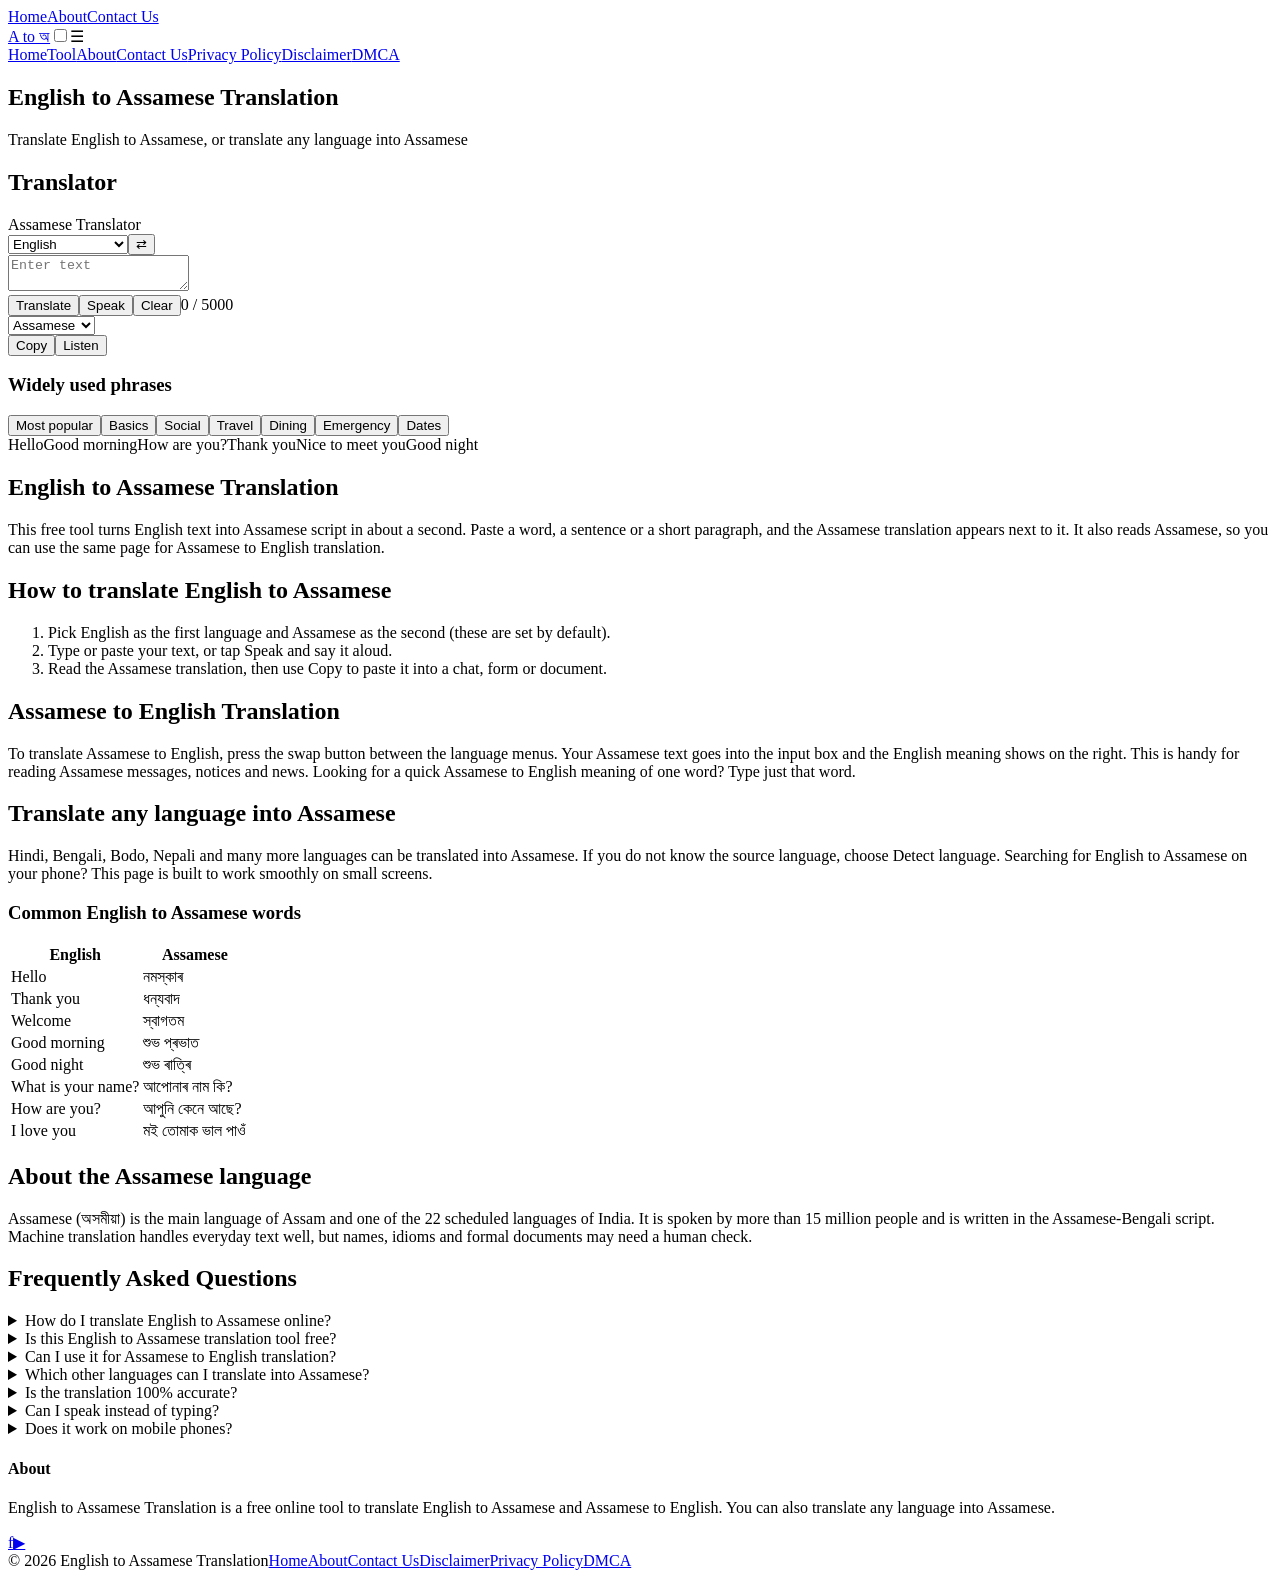
==== index.html @ 27cc4b42 "Rename index[1].html to index.html" ====
<!DOCTYPE html>
<html lang="en"><head><meta charset="UTF-8"><meta name="viewport" content="width=device-width,initial-scale=1">
<title>English to Assamese Translation - Translate English to Assamese Online Free</title><meta name="description" content="Free English to Assamese translation tool. Translate English to Assamese and Assamese to English instantly, with voice input, copy and 20+ languages."><link rel="canonical" href="https://assam-career.github.io/english-to-assamese/">
<link rel="icon" href="favicon.svg" type="image/svg+xml"><link rel="stylesheet" href="style.css">
<meta property="og:site_name" content="English to Assamese Translation"><meta property="og:type" content="website"><meta property="og:title" content="English to Assamese Translation - Translate English to Assamese Online Free"><meta property="og:description" content="Free English to Assamese translation tool. Translate English to Assamese and Assamese to English instantly, with voice input, copy and 20+ languages."><meta property="og:url" content="https://assam-career.github.io/english-to-assamese/">
</head><body id="top">
<div class="top"><div class="w"><a href="./">Home</a><a href="about.html">About</a><a href="contact.html">Contact Us</a></div></div>
<header><div class="w hd"><a class="lg" href="./">A to অ</a><input type="checkbox" id="mn"><label class="bg" for="mn" aria-label="Menu">&#9776;</label><nav><a href="./#top">Home</a><a href="#tool">Tool</a><a href="about.html">About</a><a href="contact.html">Contact Us</a><a href="privacy-policy.html">Privacy Policy</a><a href="disclaimer.html">Disclaimer</a><a href="dmca.html">DMCA</a></nav></div></header>
<main class="w">
<section class="hero"><h1>English to Assamese Translation</h1><p>Translate English to Assamese, or translate any language into Assamese</p><div class="hr"></div><h2>Translator</h2></section>
<section class="tool" id="tool"><div class="tb">Assamese Translator</div>
<div class="pn"><div class="pl"><div class="sel"><select id="sl" aria-label="From"></select><button class="bt" id="sw" title="Swap languages" aria-label="Swap languages">&#8644;</button></div>
<textarea id="in" maxlength="5000" placeholder="Enter text" aria-label="Text to translate"></textarea>
<div class="ac"><button class="bt go" id="go">Translate</button><button class="bt" id="mic">Speak</button><button class="bt" id="clr">Clear</button><span id="cc">0 / 5000</span></div></div>
<div class="pr"><div class="sel"><select id="tl" aria-label="To"></select></div><div id="out" aria-live="polite"></div>
<div class="ac"><button class="bt" id="cp">Copy</button><button class="bt" id="spk">Listen</button><span id="st"></span></div></div></div>
<div class="ph"><h3>Widely used phrases</h3><div class="tabs" id="tabs"></div><div id="pl"></div></div></section>
<section class="sec c" id="vid" hidden><h2>How to use English to Assamese Translation</h2><div class="vid" id="vf"></div></section>
<article class="sec"><h2>English to Assamese Translation</h2>
<p>This free tool turns English text into Assamese script in about a second. Paste a word, a sentence or a short paragraph, and the Assamese translation appears next to it. It also reads Assamese, so you can use the same page for Assamese to English translation.</p>
<h2>How to translate English to Assamese</h2>
<ol><li>Pick English as the first language and Assamese as the second (these are set by default).</li><li>Type or paste your text, or tap Speak and say it aloud.</li><li>Read the Assamese translation, then use Copy to paste it into a chat, form or document.</li></ol>
<h2>Assamese to English Translation</h2>
<p>To translate Assamese to English, press the swap button between the language menus. Your Assamese text goes into the input box and the English meaning shows on the right. This is handy for reading Assamese messages, notices and news. Looking for a quick Assamese to English meaning of one word? Type just that word.</p>
<h2>Translate any language into Assamese</h2>
<p>Hindi, Bengali, Bodo, Nepali and many more languages can be translated into Assamese. If you do not know the source language, choose Detect language. Searching for English to Assamese on your phone? This page is built to work smoothly on small screens.</p>
<h3>Common English to Assamese words</h3>
<table><tr><th>English</th><th>Assamese</th></tr><tr><td>Hello</td><td>নমস্কাৰ</td></tr><tr><td>Thank you</td><td>ধন্যবাদ</td></tr><tr><td>Welcome</td><td>স্বাগতম</td></tr><tr><td>Good morning</td><td>শুভ প্ৰভাত</td></tr><tr><td>Good night</td><td>শুভ ৰাত্ৰি</td></tr><tr><td>What is your name?</td><td>আপোনাৰ নাম কি?</td></tr><tr><td>How are you?</td><td>আপুনি কেনে আছে?</td></tr><tr><td>I love you</td><td>মই তোমাক ভাল পাওঁ</td></tr></table>
<h2>About the Assamese language</h2>
<p>Assamese (অসমীয়া) is the main language of Assam and one of the 22 scheduled languages of India. It is spoken by more than 15 million people and is written in the Assamese-Bengali script. Machine translation handles everyday text well, but names, idioms and formal documents may need a human check.</p></article>
<section class="sec"><h2>Frequently Asked Questions</h2><details><summary>How do I translate English to Assamese online?</summary><p>Type or paste your English text in the left box. The Assamese translation appears in the right box within a second. Use the Translate button if you want to refresh it.</p></details><details><summary>Is this English to Assamese translation tool free?</summary><p>Yes. It is free to use, with no sign-up and no app to install.</p></details><details><summary>Can I use it for Assamese to English translation?</summary><p>Yes. Press the swap button between the two language menus. The tool then works as an Assamese to English translator, and your translated text moves into the input box.</p></details><details><summary>Which other languages can I translate into Assamese?</summary><p>You can translate Hindi, Bengali, Bodo, Nepali, Urdu and many other languages into Assamese. Choose Detect language and the tool finds the source language for you.</p></details><details><summary>Is the translation 100% accurate?</summary><p>It is machine translation, so it works well for everyday words and sentences. For legal, medical or official documents, ask a human translator to check the result.</p></details><details><summary>Can I speak instead of typing?</summary><p>Yes. Tap the Speak button and allow microphone access in your browser. Voice input works best in Chrome on Android and desktop.</p></details><details><summary>Does it work on mobile phones?</summary><p>Yes. The page and the translator are built for small screens as well as desktop.</p></details></section></main>
<script type="application/ld+json">[{"@context": "https://schema.org", "@type": "WebSite", "name": "English to Assamese Translation", "alternateName": ["Assamese Translation", "English to Assamese"], "url": "https://assam-career.github.io/english-to-assamese/"}, {"@context": "https://schema.org", "@type": "WebApplication", "name": "English to Assamese Translation", "url": "https://assam-career.github.io/english-to-assamese/", "applicationCategory": "UtilitiesApplication", "operatingSystem": "Any", "offers": {"@type": "Offer", "price": "0", "priceCurrency": "INR"}}, {"@context": "https://schema.org", "@type": "FAQPage", "mainEntity": [{"@type": "Question", "name": "How do I translate English to Assamese online?", "acceptedAnswer": {"@type": "Answer", "text": "Type or paste your English text in the left box. The Assamese translation appears in the right box within a second. Use the Translate button if you want to refresh it."}}, {"@type": "Question", "name": "Is this English to Assamese translation tool free?", "acceptedAnswer": {"@type": "Answer", "text": "Yes. It is free to use, with no sign-up and no app to install."}}, {"@type": "Question", "name": "Can I use it for Assamese to English translation?", "acceptedAnswer": {"@type": "Answer", "text": "Yes. Press the swap button between the two language menus. The tool then works as an Assamese to English translator, and your translated text moves into the input box."}}, {"@type": "Question", "name": "Which other languages can I translate into Assamese?", "acceptedAnswer": {"@type": "Answer", "text": "You can translate Hindi, Bengali, Bodo, Nepali, Urdu and many other languages into Assamese. Choose Detect language and the tool finds the source language for you."}}, {"@type": "Question", "name": "Is the translation 100% accurate?", "acceptedAnswer": {"@type": "Answer", "text": "It is machine translation, so it works well for everyday words and sentences. For legal, medical or official documents, ask a human translator to check the result."}}, {"@type": "Question", "name": "Can I speak instead of typing?", "acceptedAnswer": {"@type": "Answer", "text": "Yes. Tap the Speak button and allow microphone access in your browser. Voice input works best in Chrome on Android and desktop."}}, {"@type": "Question", "name": "Does it work on mobile phones?", "acceptedAnswer": {"@type": "Answer", "text": "Yes. The page and the translator are built for small screens as well as desktop."}}]}]</script><script>(function(){var $=function(i){return document.getElementById(i)};
var L={auto:'Detect language',en:'English',as:'Assamese',hi:'Hindi',bn:'Bengali',brx:'Bodo',ne:'Nepali',ur:'Urdu',mr:'Marathi',gu:'Gujarati',ta:'Tamil',te:'Telugu',kn:'Kannada',ml:'Malayalam',pa:'Punjabi',or:'Odia',sa:'Sanskrit',ar:'Arabic',fr:'French',es:'Spanish',de:'German','zh-CN':'Chinese',ja:'Japanese'};
var SP={en:'en-IN',as:'as-IN',hi:'hi-IN',bn:'bn-IN',ne:'ne-NP',ur:'ur-IN',mr:'mr-IN',gu:'gu-IN',ta:'ta-IN',te:'te-IN',kn:'kn-IN',ml:'ml-IN',pa:'pa-IN',fr:'fr-FR',es:'es-ES',de:'de-DE',ar:'ar-SA',ja:'ja-JP','zh-CN':'zh-CN'};
var P={'Most popular':['Hello','Good morning','How are you?','Thank you','Nice to meet you','Good night'],'Basics':['Yes','No','Please','Sorry','Excuse me','I do not understand'],'Social':['What is your name?','My name is Rahul','I love you','Happy birthday','Congratulations','See you soon'],'Travel':['Where is the railway station?','How much is the ticket?','I am lost','Please call a taxi','Where is the hotel?','What time does the bus leave?'],'Dining':['I am hungry','Water, please','The food is delicious','Can I have the bill?','No spicy food, please','A table for two'],'Emergency':['Help me','Call the police','I need a doctor','Where is the hospital?','Call an ambulance','I am not feeling well'],'Dates':['What is the date today?','Today is Monday','Tomorrow','Yesterday','What time is it?','See you next week']};
var VIDEO_ID='';
var sl=$('sl'),tl=$('tl'),inp=$('in'),out=$('out'),st=$('st'),seq=0,tm;
for(var k in L){sl.add(new Option(L[k],k));if(k!='auto')tl.add(new Option(L[k],k))}
sl.value='en';tl.value='as';
function chunks(t){var p=t.match(/[^.!?\u0964\n]+[.!?\u0964\n]*/g)||[t],o=[],c='';p.forEach(function(s){while(s.length>480){if(c){o.push(c);c=''}o.push(s.slice(0,480));s=s.slice(480)}if((c+s).length>480&&c){o.push(c);c=''}c+=s});if(c)o.push(c);return o}
function g(q,s,t){return fetch('https://translate.googleapis.com/translate_a/single?client=gtx&dt=t&sl='+s+'&tl='+t+'&q='+encodeURIComponent(q)).then(function(r){if(!r.ok)throw 1;return r.json()}).then(function(j){return j[0].map(function(x){return x[0]}).join('')})}
function m(q,s,t){return fetch('https://api.mymemory.translated.net/get?q='+encodeURIComponent(q)+'&langpair='+(s=='auto'?'en':s)+'|'+t).then(function(r){return r.json()}).then(function(j){if(!j.responseData||j.responseStatus!=200)throw 1;return j.responseData.translatedText})}
function one(q,s,t){return g(q,s,t).catch(function(){return m(q,s,t)})}
function run(){var q=inp.value.trim(),n=++seq;$('cc').textContent=inp.value.length+' / 5000';
if(!q){out.textContent='';st.textContent='';return}
st.textContent='Translating...';var s=sl.value,t=tl.value,cs=chunks(q),res=[],i=0;
(function next(){if(n!=seq)return;if(i>=cs.length){out.textContent=res.join(' ');st.textContent='';return}
one(cs[i],s,t).then(function(r){res.push(r.trim());i++;next()}).catch(function(){if(n==seq)st.textContent='Translation service is busy. Please try again in a moment.'})})()}
inp.addEventListener('input',function(){clearTimeout(tm);tm=setTimeout(run,700)});
$('go').onclick=run;sl.onchange=tl.onchange=run;
$('sw').onclick=function(){var a=sl.value,o=out.textContent;sl.value=tl.value;tl.value=a=='auto'?'en':a;if(o)inp.value=o;run()};
$('clr').onclick=function(){inp.value='';run();inp.focus()};
$('cp').onclick=function(){var t=out.textContent,b=this;if(!t)return;(navigator.clipboard?navigator.clipboard.writeText(t):Promise.reject()).catch(function(){var x=document.createElement('textarea');x.value=t;document.body.appendChild(x);x.select();document.execCommand('copy');x.remove()});b.textContent='Copied';setTimeout(function(){b.textContent='Copy'},1500)};
$('spk').onclick=function(){if(!window.speechSynthesis||!out.textContent)return;var u=new SpeechSynthesisUtterance(out.textContent);u.lang=SP[tl.value]||'en-IN';speechSynthesis.cancel();speechSynthesis.speak(u)};
var SR=window.SpeechRecognition||window.webkitSpeechRecognition,mic=$('mic');
if(!SR)mic.style.display='none';else mic.onclick=function(){var r=new SR();r.lang=SP[sl.value]||'en-IN';r.onresult=function(e){inp.value+=(inp.value?' ':'')+e.results[0][0].transcript;run()};r.onstart=function(){mic.textContent='Listening...'};r.onend=function(){mic.textContent='Speak'};r.start()};
var tb=$('tabs'),pl=$('pl');function show(c){[].forEach.call(tb.children,function(b){b.className=b.textContent==c?'on':''});pl.innerHTML='';P[c].forEach(function(p){var a=document.createElement('a');a.textContent=p;a.onclick=function(){sl.value='en';tl.value='as';inp.value=p;run();$('tool').scrollIntoView({behavior:'smooth'})};pl.appendChild(a)})}
for(var c in P){(function(c){var b=document.createElement('button');b.textContent=c;b.onclick=function(){show(c)};tb.appendChild(b)})(c)}show('Most popular');
if(VIDEO_ID){var v=$('vid');v.hidden=false;$('vf').innerHTML='<iframe src="https://www.youtube.com/embed/'+VIDEO_ID+'" title="How to use English to Assamese Translation" allowfullscreen loading="lazy"></iframe>'}
})();</script>
<footer><div class="ft"><div class="w"><h4>About</h4><p>English to Assamese Translation is a free online tool to translate English to Assamese and Assamese to English. You can also translate any language into Assamese.</p>
<div class="so"><a href="#" aria-label="Facebook">f</a><a href="#" aria-label="YouTube">&#9654;</a></div></div></div>
<div class="fb"><div class="w"><span>&copy; 2026 English to Assamese Translation</span><span><a href="./">Home</a><a href="about.html">About</a><a href="contact.html">Contact Us</a><a href="disclaimer.html">Disclaimer</a><a href="privacy-policy.html">Privacy Policy</a><a href="dmca.html">DMCA</a></span></div></div></footer>
</body></html>
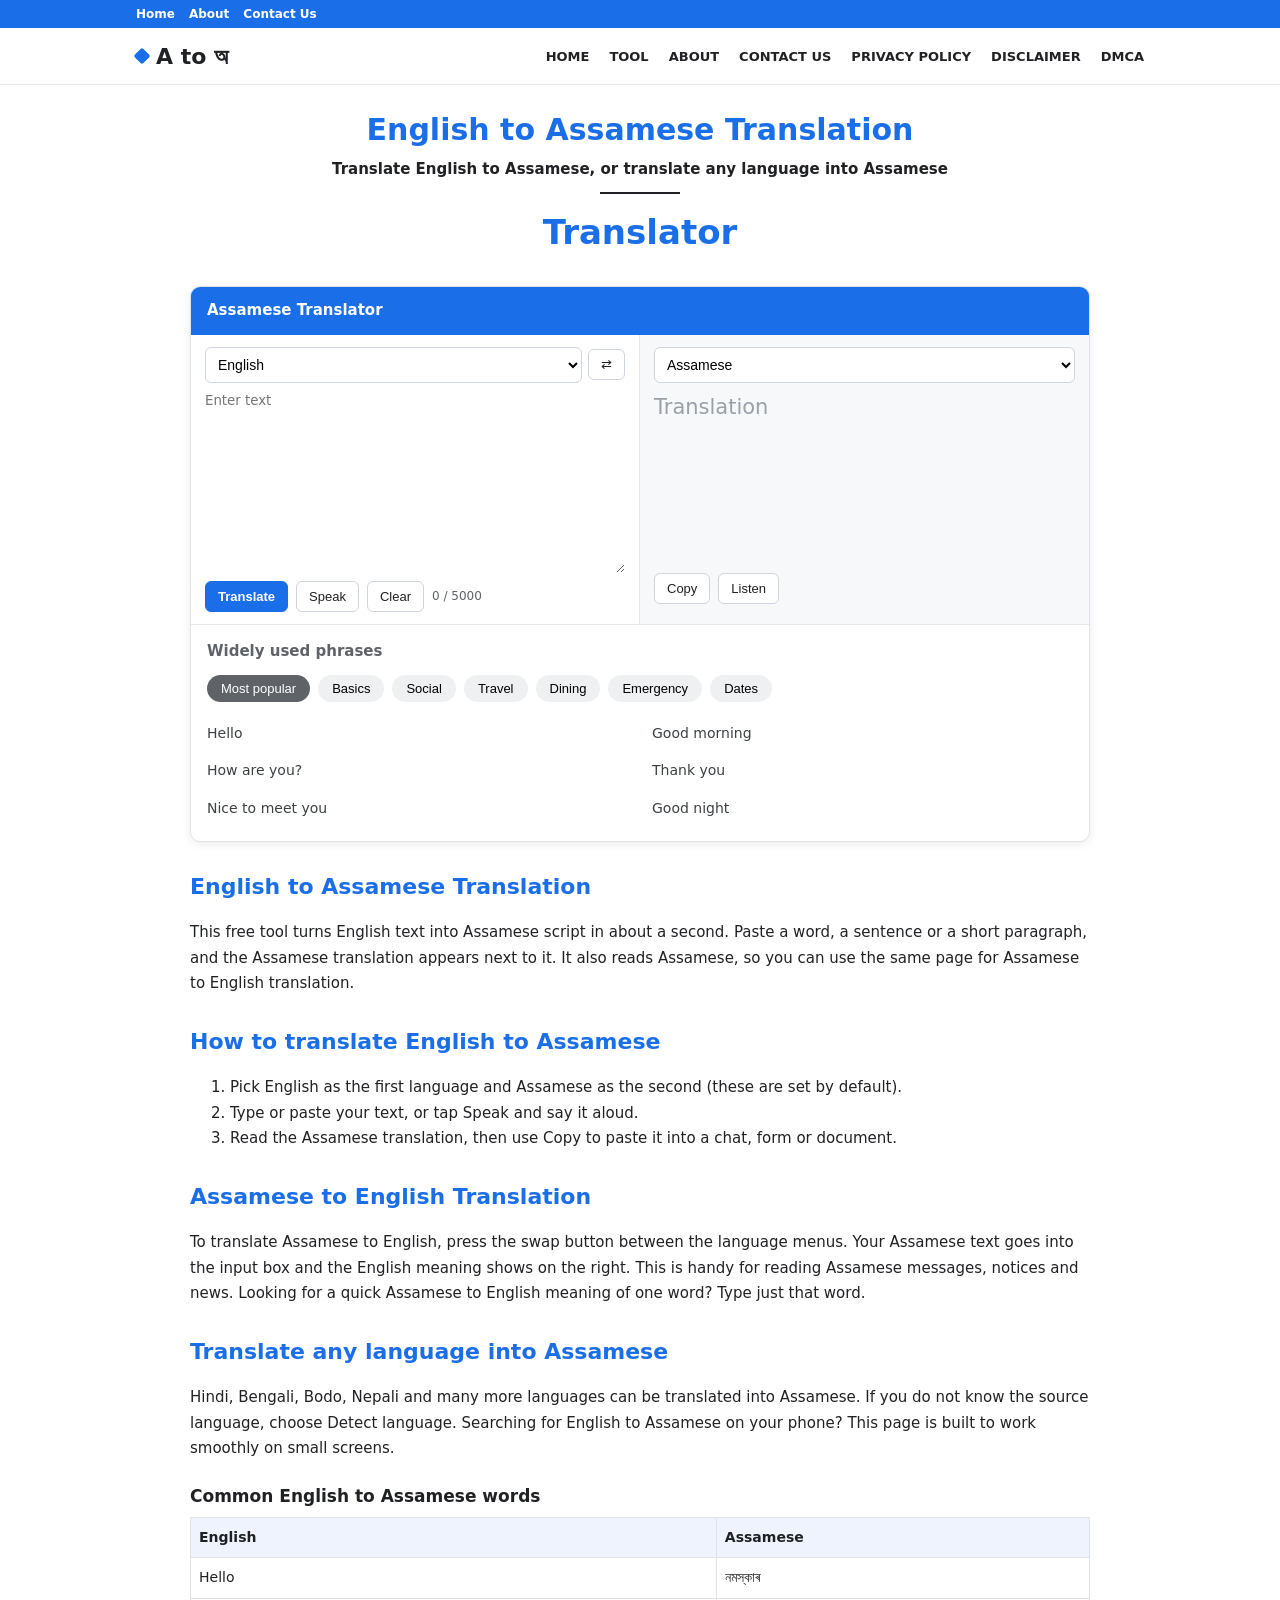
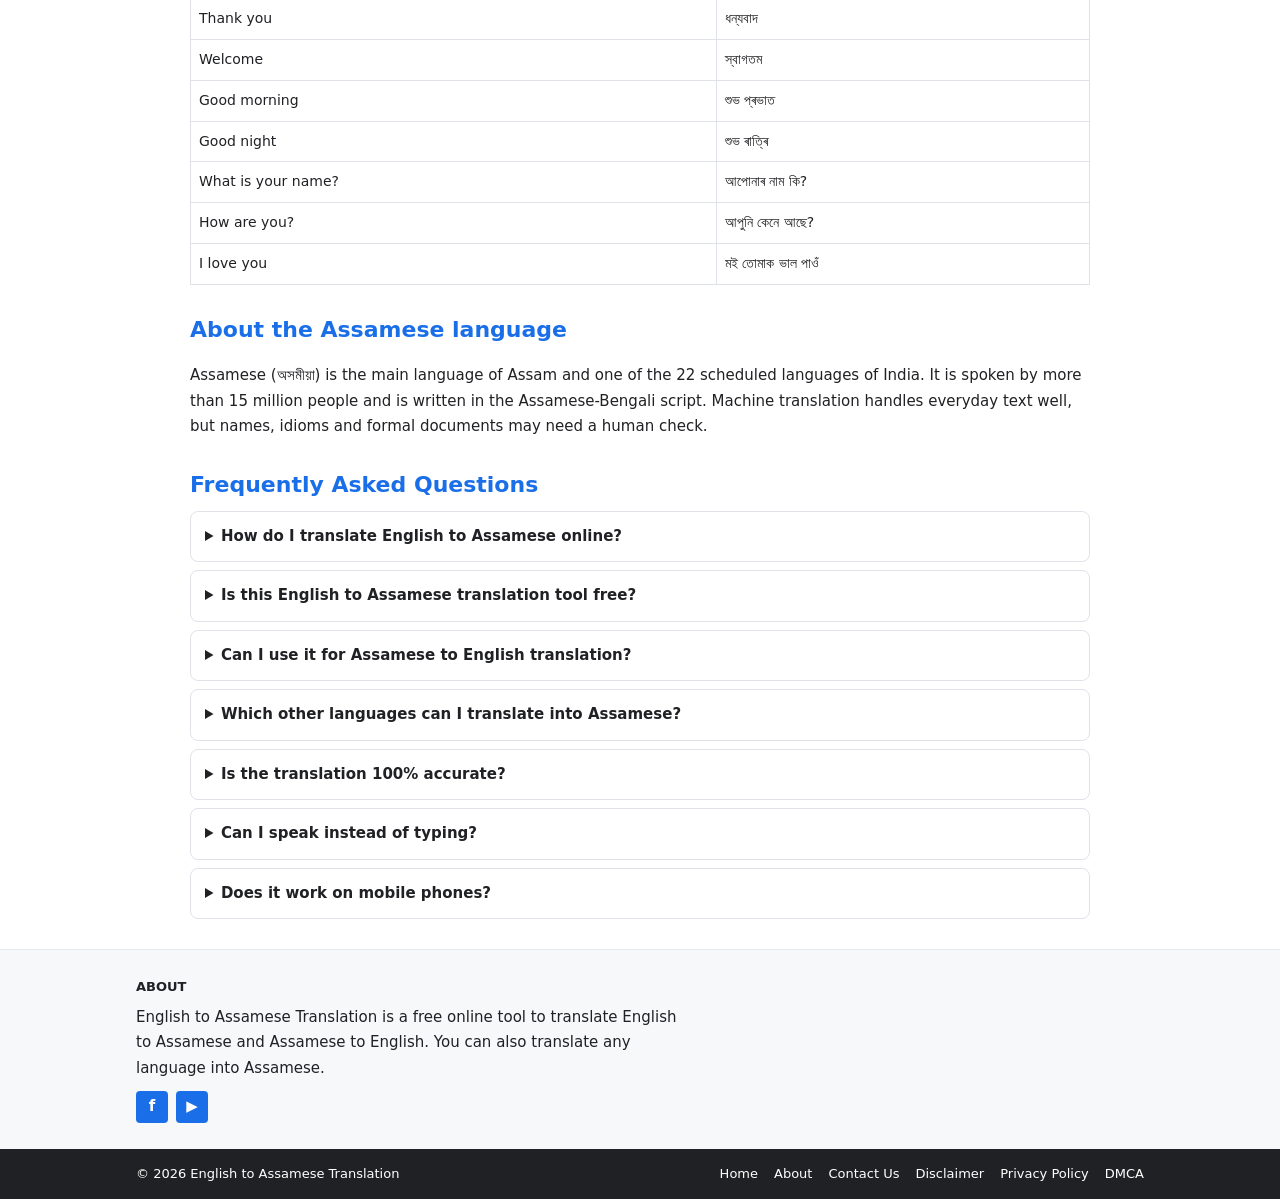
==== commit c0421b9d: "Update index.html" ====
--- a/index.html
+++ b/index.html
@@ -1,8 +1,8 @@
 <!DOCTYPE html>
 <html lang="en"><head><meta charset="UTF-8"><meta name="viewport" content="width=device-width,initial-scale=1">
-<title>English to Assamese Translation - Translate English to Assamese Online Free</title><meta name="description" content="Free English to Assamese translation tool. Translate English to Assamese and Assamese to English instantly, with voice input, copy and 20+ languages."><link rel="canonical" href="https://assam-career.github.io/english-to-assamese/">
+<title>English to Assamese Translation</title><meta name="description" content="Free English to Assamese translation tool. Translate English to Assamese and Assamese to English instantly, with voice input, copy and 20+ languages."><link rel="canonical" href="https://assam-career.github.io/english-to-assamese/">
 <link rel="icon" href="favicon.svg" type="image/svg+xml"><link rel="stylesheet" href="style.css">
-<meta property="og:site_name" content="English to Assamese Translation"><meta property="og:type" content="website"><meta property="og:title" content="English to Assamese Translation - Translate English to Assamese Online Free"><meta property="og:description" content="Free English to Assamese translation tool. Translate English to Assamese and Assamese to English instantly, with voice input, copy and 20+ languages."><meta property="og:url" content="https://assam-career.github.io/english-to-assamese/">
+<meta property="og:site_name" content="English to Assamese Translation"><meta property="og:type" content="website"><meta property="og:title" content="English to Assamese Translation"><meta property="og:description" content="Free English to Assamese translation tool. Translate English to Assamese and Assamese to English instantly, with voice input, copy and 20+ languages."><meta property="og:url" content="https://assam-career.github.io/english-to-assamese/">
 </head><body id="top">
 <div class="top"><div class="w"><a href="./">Home</a><a href="about.html">About</a><a href="contact.html">Contact Us</a></div></div>
 <header><div class="w hd"><a class="lg" href="./">A to অ</a><input type="checkbox" id="mn"><label class="bg" for="mn" aria-label="Menu">&#9776;</label><nav><a href="./#top">Home</a><a href="#tool">Tool</a><a href="about.html">About</a><a href="contact.html">Contact Us</a><a href="privacy-policy.html">Privacy Policy</a><a href="disclaimer.html">Disclaimer</a><a href="dmca.html">DMCA</a></nav></div></header>
--- a/style.css
+++ b/style.css
@@ -0,0 +1,35 @@
+*{box-sizing:border-box}body{margin:0;font:15px/1.7 system-ui,-apple-system,"Segoe UI",Roboto,Arial,sans-serif;color:#202124;background:#fff}
+a{color:#1a6fe8;text-decoration:none}a:hover{text-decoration:underline}
+.w{max-width:1040px;margin:0 auto;padding:0 16px}
+.top{background:#1a6fe8;font-size:12px}.top a{color:#fff;display:inline-block;padding:4px 14px 4px 0;font-weight:600}
+header{background:#fff;border-bottom:1px solid #e6e8eb;position:sticky;top:0;z-index:20}
+.hd{display:flex;align-items:center;justify-content:space-between;min-height:56px}
+.lg{font-weight:800;font-size:22px;color:#202124;display:flex;align-items:center;gap:8px}.lg:hover{text-decoration:none}
+.lg:before{content:"";width:12px;height:12px;background:#1a6fe8;transform:rotate(45deg);border-radius:2px}
+nav a{color:#202124;font-weight:600;font-size:13px;text-transform:uppercase;margin-left:20px}nav a:hover{color:#1a6fe8;text-decoration:none}
+#mn,.bg{display:none}.bg{font-size:28px;cursor:pointer;line-height:1}
+.hero{text-align:center;padding:26px 0 6px}.hero h1{color:#1a6fe8;font-size:30px;line-height:1.25;margin:0}
+.hero p{font-weight:600;margin:8px 0}.hero h2{color:#1a6fe8;font-size:34px;margin:4px 0}.hr{width:80px;height:2px;background:#202124;margin:10px auto}
+.tool{border:1px solid #dfe3e8;border-radius:10px;box-shadow:0 2px 10px rgba(0,0,0,.08);overflow:hidden;max-width:900px;margin:14px auto 26px;background:#fff}
+.tb{background:#1a6fe8;color:#fff;font-weight:700;padding:11px 16px}
+.pn{display:grid;grid-template-columns:1fr 1fr}.pl{padding:12px 14px;border-right:1px solid #e6e8eb}.pr{padding:12px 14px;background:#f6f8fa}
+.sel{display:flex;gap:6px;align-items:center}select{flex:1;min-width:0;padding:8px;border:1px solid #cfd5dc;border-radius:6px;font-size:14px;background:#fff}
+#in{width:100%;height:190px;border:0;outline:0;resize:vertical;font:400 21px/1.4 inherit;font-family:inherit;padding:10px 0;background:transparent}
+#out{min-height:190px;font-size:21px;line-height:1.4;padding:10px 0;white-space:pre-wrap;word-break:break-word}#out:empty:before{content:"Translation";color:#9aa0a6}
+.bt{border:1px solid #cfd5dc;background:#fff;border-radius:6px;padding:7px 12px;font-size:13px;cursor:pointer;color:#202124}.bt:hover{background:#eef3fd}
+.go{background:#1a6fe8;color:#fff;border-color:#1a6fe8;font-weight:700}.go:hover{background:#1558bd}
+.ac{display:flex;flex-wrap:wrap;gap:8px;align-items:center;font-size:12px;color:#5f6368}#st{color:#c5221f}
+.ph{border-top:1px solid #e6e8eb;padding:14px 16px}.ph h3{margin:0 0 10px;font-size:15px;color:#5f6368;font-weight:600}
+.tabs{display:flex;gap:8px;overflow-x:auto;padding-bottom:6px}.tabs button{white-space:nowrap;border:0;border-radius:16px;background:#eef0f2;padding:6px 14px;font-size:13px;cursor:pointer}.tabs .on{background:#5f6368;color:#fff}
+#pl{display:grid;grid-template-columns:1fr 1fr;gap:2px 24px;margin-top:8px}#pl a{padding:6px 0;color:#3c4043;cursor:pointer;font-size:14px}
+.sec{max-width:900px;margin:0 auto 26px}.sec h2{color:#1a6fe8;font-size:22px;margin:26px 0 8px}.sec h3{font-size:17px;margin:20px 0 6px}
+.c{text-align:center}.vid{position:relative;padding-top:56.25%;background:#000;border-radius:8px;overflow:hidden}.vid iframe{position:absolute;inset:0;width:100%;height:100%;border:0}
+table{border-collapse:collapse;width:100%;font-size:14px}td,th{border:1px solid #dfe3e8;padding:8px;text-align:left}th{background:#eef3fd}
+details{border:1px solid #dfe3e8;border-radius:8px;margin:8px 0;padding:0 14px}summary{cursor:pointer;font-weight:600;padding:12px 0}details p{margin:0 0 12px}
+.ft{background:#f6f8fa;border-top:1px solid #e6e8eb;padding:26px 0;margin-top:30px}.ft h4{margin:0 0 6px;font-size:13px;text-transform:uppercase}.ft p{margin:6px 0;max-width:560px}
+.so{display:flex;gap:8px;margin-top:10px}.so a{width:32px;height:32px;border-radius:4px;background:#1a6fe8;color:#fff;display:flex;align-items:center;justify-content:center;font-weight:700}
+.fb{background:#202124;color:#fff;font-size:13px;padding:14px 0}.fb .w{display:flex;justify-content:space-between;flex-wrap:wrap;gap:8px}.fb a{color:#fff;margin-left:16px}.fb .w a:first-child{margin-left:0}
+.pg{max-width:780px;margin:24px auto}.pg h1{color:#1a6fe8;font-size:28px}.pg h2{font-size:19px;margin-top:22px}
+.pg input,.pg textarea{width:100%;padding:10px;margin:4px 0 12px;border:1px solid #cfd5dc;border-radius:6px;font:inherit}
+@media(max-width:760px){.bg{display:block}nav{display:none;position:absolute;left:0;right:0;top:100%;background:#fff;border-bottom:1px solid #e6e8eb;padding:6px 16px}nav a{display:block;margin:0;padding:10px 0;border-bottom:1px solid #f0f1f3}#mn:checked~nav{display:block}
+.hero h1{font-size:23px}.hero h2{font-size:26px}.pn{grid-template-columns:1fr}.pl{border-right:0;border-bottom:1px solid #e6e8eb}#in,#out{min-height:130px;height:130px;font-size:19px}#pl{grid-template-columns:1fr}.fb .w{flex-direction:column}.fb a{margin:0 14px 0 0}}
